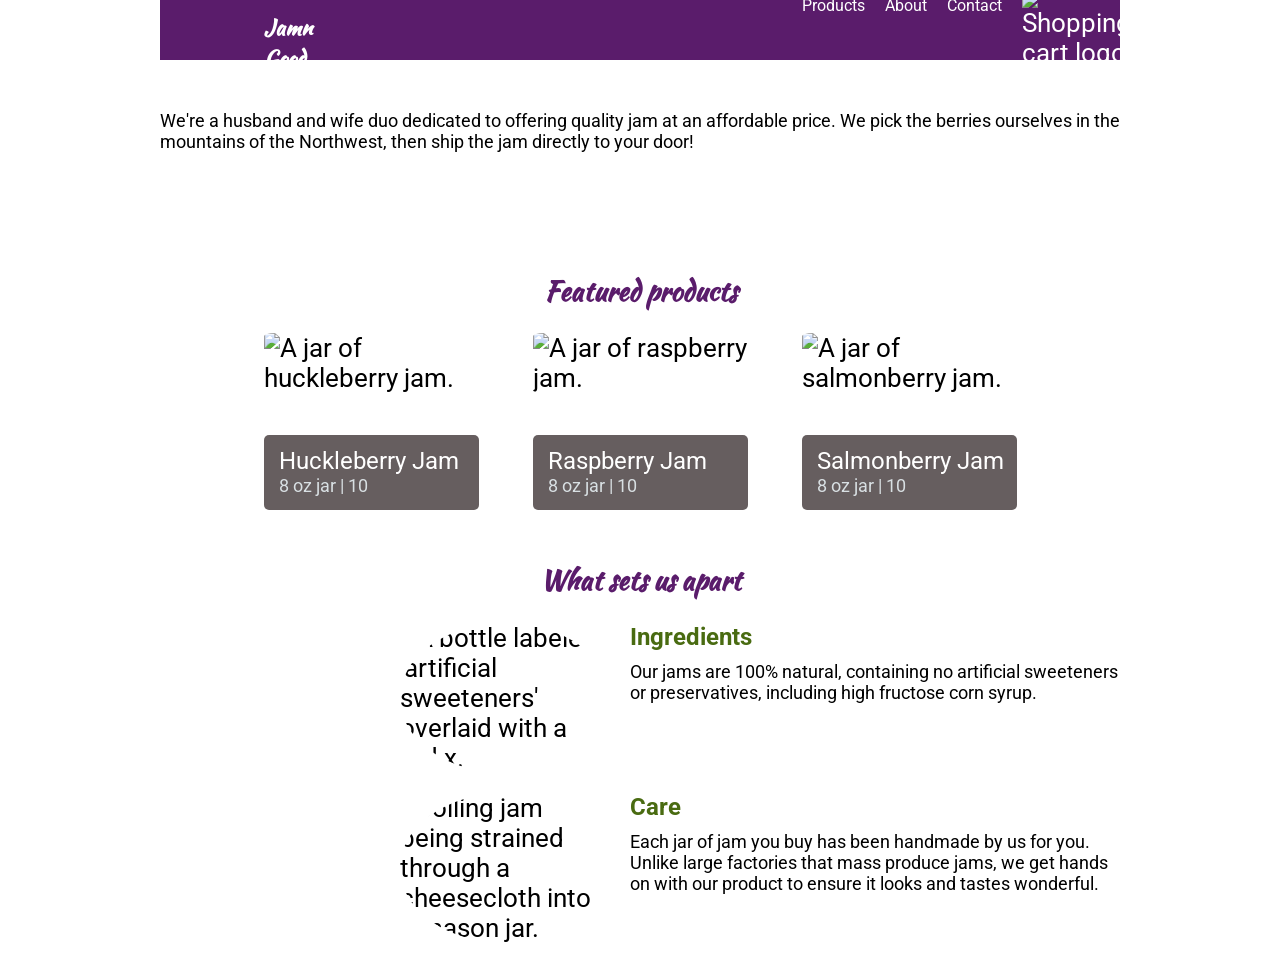
==== index.html @ 5d843f09 "Remove mobile styling and update code" ====
<!DOCTYPE html>
<html lang="en">
  <head>
    <meta charset="UTF-8" />
    <link href="styles.css" type="text/css" rel="stylesheet" />
    <meta name="viewport" content="width=device-width, initial-scale=1.0" />
    <meta http-equiv="X-UA-Compatible" content="ie=edge" />

    <title>Home // Jamn Good Jelly!</title>
  </head>

  <body>
    <header id="site-masthead">
      <a href="index.html">
        <img
          src="./images/logo_header_white.png"
          alt="A jar of jam labeled 'Jamn Good Jelly'"
          name="logo"
          class="nav-logo"
      /></a>
      <h1><a href="index.html">Jamn Good Jelly</a></h1>
      <nav id="nav-main">
        <a href="product-list.html">Products</a>
        <a href="about.html">About</a>
        <a href="#">Contact</a>
        <div class="shopping-cart">
          <img
            src="./images/shopping_cart_white.png"
            alt="Shopping cart logo"
            class="shopping-cart-logo"
          />
          <span class="badge">1</span>
        </div>
      </nav>
    </header>
    <main id="home-container">
      <section id="company-overview">
        <p>We're a husband and wife duo dedicated to offering quality jam at an affordable price. We pick the berries ourselves in the mountains of the Northwest, then ship the jam directly to your door!</p>
      </section>
      <section id="products">
        <h2 class="home-page-header tagline">
          Featured products
        </h2>
        <ul class="featured-products">
          <li>
            <img
              src="https://placehold.co/215x130"
              alt="A jar of huckleberry jam."
            />
            <div class="black-background">
              <p class="featured-product-name">Huckleberry Jam</p>
              <p class="featured-product-price">8 oz jar | 10</p>
            </div>
          </li>
          <li>
            <img
              src="https://placehold.co/215x130"
              alt="A jar of raspberry jam."
            />
            <div class="black-background">
              <p class="featured-product-name">Raspberry Jam</p>
              <p class="featured-product-price">8 oz jar | 10</p>
            </div>
          </li>
          <li>
            <img
              src="https://placehold.co/215x130"
              alt="A jar of salmonberry jam."
            />
            <div class="black-background">
              <p class="featured-product-name">Salmonberry Jam</p>
              <p class="featured-product-price">8 oz jar | 10</p>
            </div>
          </li>
        </ul>
      </section>
      <section id="company-details">
        <h2 class="home-page-header">What sets us apart</h2>
        <ul class="company-values">
          <li>
            <img
              src="https://placehold.co/130x130.png"
              alt="A bottle labeled 'artificial sweeteners' overlaid with a red x."/>
            <div class="company-value-text">
              <h3>Ingredients</h3>
              <p>
                Our jams are 100% natural, containing no artificial sweeteners or
                preservatives, including high fructose corn syrup.
              </p>
            </div>
          </li>
          <li>
            <img
              src="https://placehold.co/130x130.png"
              alt="Boiling jam being strained through a cheesecloth into a mason jar."
              />
            <div class="company-value-text">
              <h3>Care</h3>
              <p>
                Each jar of jam you buy has been handmade by us for you. Unlike
                large factories that mass produce jams, we get hands on with our
                product to ensure it looks and tastes wonderful.
              </p>
            </div>
          </li>
        </ul>
      </section>
    </main>
  </body>
</html>
---- styles.css ----
@import url("https://fonts.googleapis.com/css2?family=Kaushan+Script&family=Roboto:wght@400;700&display=swap");

a {
  text-decoration: none;
}

#about-container {
  display: flex;
  margin-top: 80px;
  margin-left: 40px;
}

#about-description p {
  width: 490px;
  margin-top: 10px;
}

.about-header {
  font-size: 2.125rem;
  margin: 0px;
}

#about-image img {
  margin-right: 30px;
  border-radius: 50%;
}

.adj-btn {
  font-size: 1.075rem;
  width: 30px;
  height: 37px;
  background-color: #9e42b8;
  color: #ffffff;
  padding: 0px;
  border-style: none;
  margin: 10px 0px 0px 0px;
}

.badge {
  font-size: 0.875rem;
  font-family: "Roboto", sans-serif;
  color: #403637;
  padding: 3px 8px 3px 8px; /* Set padding to 3px once the number is >= 10 */
  background-color: #8cb842;
  border-radius: 50%;
  position: absolute;
  text-align: center;
  left: 15px;
  top: 20px;
  visibility: hidden;
}

.black-background {
  background-color: #403637;
  width: 215px;
  height: 75px;
  opacity: 0.8;
  position: absolute;
  top: 102px;
  border-radius: 5px;
}

body {
  font-size: 1.6rem;
  font-family: "Roboto", sans-serif;
  width: 960px;
  margin: auto;
}

.cart-dec-btn {
  right: 38px;
  width: 10px;
  margin-right: 5px;
}

.cart-header {
  border-bottom: 2px solid #b0b0b9;
  border-top: 2px solid #b0b0b9;
  width: 190px;
  color: #5a1c6b;
  margin: auto;
  text-align: center;
}

.cart-inc-btn {
  right: 16px;
}

.cart-item-list ul {
  display: flex;
  flex-direction: column;
  height: 369px;
  overflow: scroll;
  overflow-x: hidden;
}

.cart-item-list li {
  position: relative;
  margin-top: 10px;
  margin-bottom: 10px;
  width: 180px;
  padding-left: 15px;
  padding-right: 15px;
}

.cart-item-list li:nth-child(even) {
  background-color: #e5e5e8;
  padding-bottom: 10px;
  margin-bottom: 0px;
}

.cart-item-list li p {
  margin: auto;
  display: inline-block;
}

.cart-quantity-btn {
  color: #ffffff;
  background-color: #9e42b8;
  border-radius: 50%;
  position: absolute;
  text-align: center;
  top: 78px;
  padding: 0.25px 4px 0.25px 4px;
}

.cart-summary {
  margin-top: 10px;
  margin-bottom: 20px;
  text-align: center;
}

.checkout-btn {
  font-family: "Roboto", sans-serif;
  font-size: 1.15rem;
  color: #ffffff;
  background-color: #8cb842;
  border-style: none;
  border-radius: 5px;
  padding: 10px 12px 10px 12px;
  margin-top: 10px;
}

#company-overview {
  margin-top: 50px;
}

.company-values {
  margin-left: 240px;
}

.company-values img {
  border-radius: 50%;
}

.company-values li {
  display: flex;
  margin-bottom: 20px;
}

.company-value-text {
  display: flex;
  flex-direction: column;
  margin-left: 20px;
}

.company-value-text p {
  margin: 10px 0px 0px 0px;
  width: 490px;
}

.dec {
  border-top-left-radius: 5px;
  border-bottom-left-radius: 5px;
  margin-left: 10px;
}

.delete-btn {
  color: #ffffff;
  padding: 1px 6px 1px 6px;
  background-color: #9e42b8;
  border-radius: 50%;
  position: absolute;
  height: 21px;
  text-align: center;
  vertical-align: middle;
  right: 8px;
  top: 8px;
}

.featured-products {
  display: flex;
  flex-direction: row;
  justify-content: center;
  height: 8rem;
  width: auto;
  margin: auto;
  margin-bottom: 100px;
  
}

.featured-product-name {
  font-size: 1.5rem;
  color: #ffffff;
  margin: 0px;
  margin-left: 15px;
  margin-top: 12px;
}

.featured-product-price {
  font-size: 1.125rem;
  color: #cfd8dc;
  margin: 0px;
  margin-left: 15px;
}

.featured-products img {
  border-radius: 5%;
}

.featured-products li {
  position: relative;
  width: 215px;
  margin-left: .25rem;
  margin-right: .25rem;
}

.featured-products li:nth-child(2) {
  margin-right: 50px;
  margin-left: 50px;
}

html {
  font-size: 100%;
}

h1 {
  font-size: 1.3125rem;
  font-family: "Kaushan Script", cursive;
  height: 1.625rem;
  vertical-align: middle;
  margin: 0px;
  margin-right: 490px;
  margin-bottom: 10px;
}

h1 a {
  color: #ffffff;
}

h2 {
  font-size: 1.68rem;
  color: #496b11;
}

h2.home-page-header {
  font-size: 1.6875rem;
  color: #5a1c6b;
  text-align: center;
  font-family: "Kaushan Script", cursive;
}

h2.home-page-header.tagline {
  margin-top: 120px;
  font-family: "Kaushan Script", cursive;
}

h3 {
  font-size: 1.5rem;
  color: #496b11;
  margin: 0px;
}

header {
  height: 60px;
}

.hidden {
  display: none;
}

img {
  max-width: 100%;
}

.inc {
  border-top-right-radius: 5px;
  border-bottom-right-radius: 5px;
}

.item-details {
  display: flex;
  flex-direction: column;
  margin-left: 10px;
}

.item-price-div {
  display: inline-block;
}

.item-container {
  display: flex;
  margin-top: 10px;
}

.mobile-menu-btn {
  display: none;
}

.nav-logo {
  margin-top: 5px;
  margin-right: 10px;
  margin-left: 10px;
  max-height: 55px;
}

#nav-main {
  display: flex;
  margin: 0px;
  padding: 0px;
}

#nav-main a {
  font-size: 0.975rem;
  color: #ffffff;
  margin-right: 20px;
  width: auto;
  text-align: center;
  padding-top: 5px;
}

p {
  font-size: 1.125rem;
}

.paypal-btn {
  width: 155px;
}

.product-details-container {
  display: flex;
}

.product-name {
  font-size: 1.125rem;
  margin: 0px;
}

#product-page-cart-btn {
  font-size: 1.06rem;
  width: 156px;
  height: 50px;
  background-color: #9e42b8;
  color: #ffffff;
  padding: 12px 0px 12px 0px;
  border-style: none;
  border-radius: 5px;
  margin: 15px 0px 0px 10px;
}

#product-page-container {
  display: flex;
  margin-top: 80px;
}

.product-page-header {
  margin-top: 0px;
  margin-bottom: 0px;
}

#product-page-image {
  margin-right: 30px;
}

#product-page-quantity {
  display: flex;
}

#product-page-size {
  display: flex;
}

.product-price {
  font-size: 1.125rem;
  margin: 0px;
  text-align: right;
  position: absolute;
  right: 0px;
}

#product-quantity-input {
  font-family: "Roboto", sans-serif;
  font-size: 0.875rem;
  background-color: #b1c0c4;
  border-style: none;
  border-color: #f3f3f3;
  width: 50px;
  height: 17px;
  padding: 10px 0px 10px 0px;
  margin: 10px 0px 0px 0px;
  color: #40494c;
  text-align: center;
}

#product-size-list {
  font-family: "Roboto", sans-serif;
  font-size: 0.875rem;
  background-color: #b1c0c4;
  border-radius: 5px;
  border-color: #f3f3f3;
  width: 115px;
  margin: 10px auto 10px 15px;
  color: #40494c;
}

.products-list {
  display: flex;
  flex-wrap: wrap;
}

.products-list li {
  margin-right: 50px;
  position: relative;
}

#products-page {
  margin-top: 80px;
}

#products-page h2 {
  font-size: 2.125rem;
}

.shopping-cart {
  position: relative;
}

.shopping-cart-dropdown {
  position: absolute;
  right: 15px;
  top: 50px;
  width: 210px;
  border-style: solid;
  border-width: 1px;
  border-color: #e5e5e8;
  border-radius: 3px;
  background-color: #fbfbff;
  visibility: hidden;
}

.shopping-cart-dropdown
  p:not(.cart-quantity-btn):not(.delete-btn):not(.cart-header) {
  color: black;
  font-size: 1.15rem;
}

.shopping-cart-logo {
  vertical-align: middle;
  width: 25px;
}

#site-masthead {
  background-color: #5a1c6b;
  color: #ffffff;
  display: flex;
  align-items: center;
  position: sticky;
  top: 0;
}

.total-price {
  display: flex;
  margin-top: 13px;
}

.total-price p:first-child {
  font-weight: bold;
}

.total-price p {
  margin: 0px auto 0px auto;
}

.triangle-up {
  position: absolute;
  top: 42px;
  right: 15px;
  width: 0;
  height: 0;
  border-left: 13px solid transparent;
  border-right: 13px solid transparent;
  border-bottom: 9px solid #ffffff;
  z-index: 3;
  visibility: hidden;
}

ul {
  list-style: none;
  padding: 0px;
  margin: 0px;
}

/* Custom scroll bar */
/* width */
::-webkit-scrollbar {
  width: 5px;
}

/* Track */
::-webkit-scrollbar-track {
  background: #f1f1f1;
}

/* Handle */
::-webkit-scrollbar-thumb {
  background: #888;
}

/* Handle on hover */
::-webkit-scrollbar-thumb:hover {
  background: #555;
}
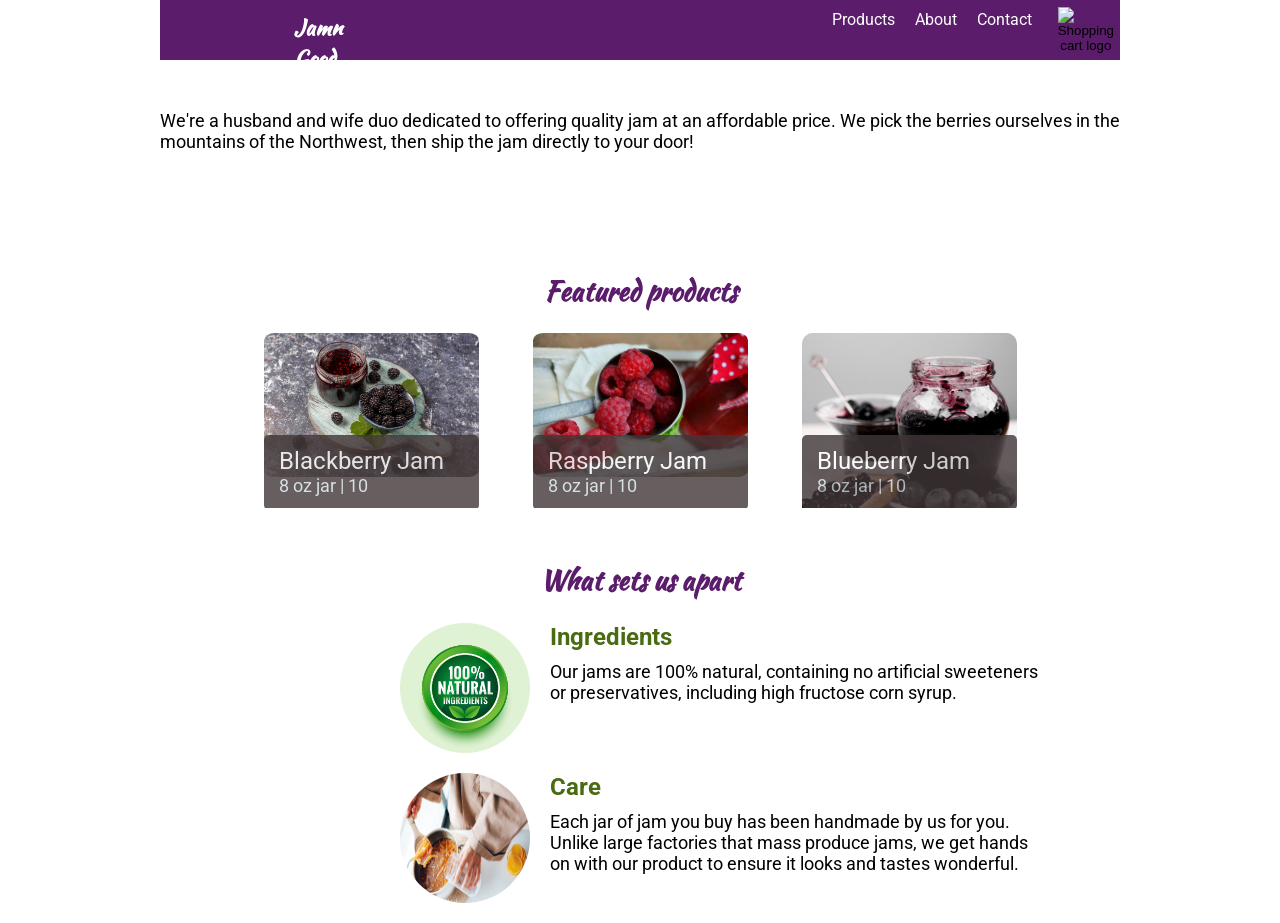
==== commit 20dba220: "Continue working on responsive design" ====
--- a/index.html
+++ b/index.html
@@ -22,15 +22,15 @@
       <nav id="nav-main">
         <a href="product-list.html">Products</a>
         <a href="about.html">About</a>
-        <a href="#">Contact</a>
-        <div class="shopping-cart">
+        <a href="contact.html">Contact</a>
+        <button id="shopping-cart-button" aria-label="View shopping cart contents">
           <img
             src="./images/shopping_cart_white.png"
             alt="Shopping cart logo"
             class="shopping-cart-logo"
           />
-          <span class="badge">1</span>
-        </div>
+        </button>
+        <span class="badge">1</span>
       </nav>
     </header>
     <main id="home-container">
@@ -44,18 +44,20 @@
         <ul class="featured-products">
           <li>
             <img
-              src="https://placehold.co/215x130"
-              alt="A jar of huckleberry jam."
+              src="images/blackberry.jpg"
+              alt="A jar of blackberry jam."
+              class="featured-product-image"
             />
             <div class="black-background">
-              <p class="featured-product-name">Huckleberry Jam</p>
+              <p class="featured-product-name">Blackberry Jam</p>
               <p class="featured-product-price">8 oz jar | 10</p>
             </div>
           </li>
           <li>
             <img
-              src="https://placehold.co/215x130"
+              src="images/raspberry.jpg"
               alt="A jar of raspberry jam."
+              class="featured-product-image"
             />
             <div class="black-background">
               <p class="featured-product-name">Raspberry Jam</p>
@@ -64,11 +66,12 @@
           </li>
           <li>
             <img
-              src="https://placehold.co/215x130"
-              alt="A jar of salmonberry jam."
+              src="images/blueberry.jpg"
+              alt="A jar of blueberry jam."
+              class="featured-product-image"
             />
             <div class="black-background">
-              <p class="featured-product-name">Salmonberry Jam</p>
+              <p class="featured-product-name">Blueberry Jam</p>
               <p class="featured-product-price">8 oz jar | 10</p>
             </div>
           </li>
@@ -79,7 +82,7 @@
         <ul class="company-values">
           <li>
             <img
-              src="https://placehold.co/130x130.png"
+              src="images/ingredients.jpg"
               alt="A bottle labeled 'artificial sweeteners' overlaid with a red x."/>
             <div class="company-value-text">
               <h3>Ingredients</h3>
@@ -91,7 +94,7 @@
           </li>
           <li>
             <img
-              src="https://placehold.co/130x130.png"
+              src="images/care.jpg"
               alt="Boiling jam being strained through a cheesecloth into a mason jar."
               />
             <div class="company-value-text">
--- a/styles.css
+++ b/styles.css
@@ -22,7 +22,8 @@
 
 #about-image img {
   margin-right: 30px;
-  border-radius: 50%;
+  border-radius: 5%;
+  width: 200px;
 }
 
 .adj-btn {
@@ -151,6 +152,8 @@
 
 .company-values img {
   border-radius: 50%;
+  width: 130px;
+  height: 130px;
 }
 
 .company-values li {
@@ -167,6 +170,15 @@
 .company-value-text p {
   margin: 10px 0px 0px 0px;
   width: 490px;
+}
+
+.contact-row {
+  display: flex;
+  justify-content: flex-start;
+}
+
+.contact-row img {
+  margin-right: 10px;
 }
 
 .dec {
@@ -221,6 +233,8 @@
 .featured-products li {
   position: relative;
   width: 215px;
+  overflow: hidden;
+  height: 175px;
   margin-left: .25rem;
   margin-right: .25rem;
 }
@@ -228,6 +242,23 @@
 .featured-products li:nth-child(2) {
   margin-right: 50px;
   margin-left: 50px;
+}
+
+.grid-container {
+  display: grid;
+  grid-template-columns: repeat(4, 1fr);
+  gap: 20px;
+}
+
+.grid-container article {
+  overflow: hidden;
+  height: 280px;
+}
+
+.grid-container img {
+  object-fit: cover;
+  width: 100%;
+  height: 250px;
 }
 
 html {
@@ -335,10 +366,6 @@
 
 .paypal-btn {
   width: 155px;
-}
-
-.product-details-container {
-  display: flex;
 }
 
 .product-name {
@@ -431,8 +458,9 @@
   font-size: 2.125rem;
 }
 
-.shopping-cart {
-  position: relative;
+#shopping-cart-button {
+  background-color: transparent;
+  border-style: none;
 }
 
 .shopping-cart-dropdown {
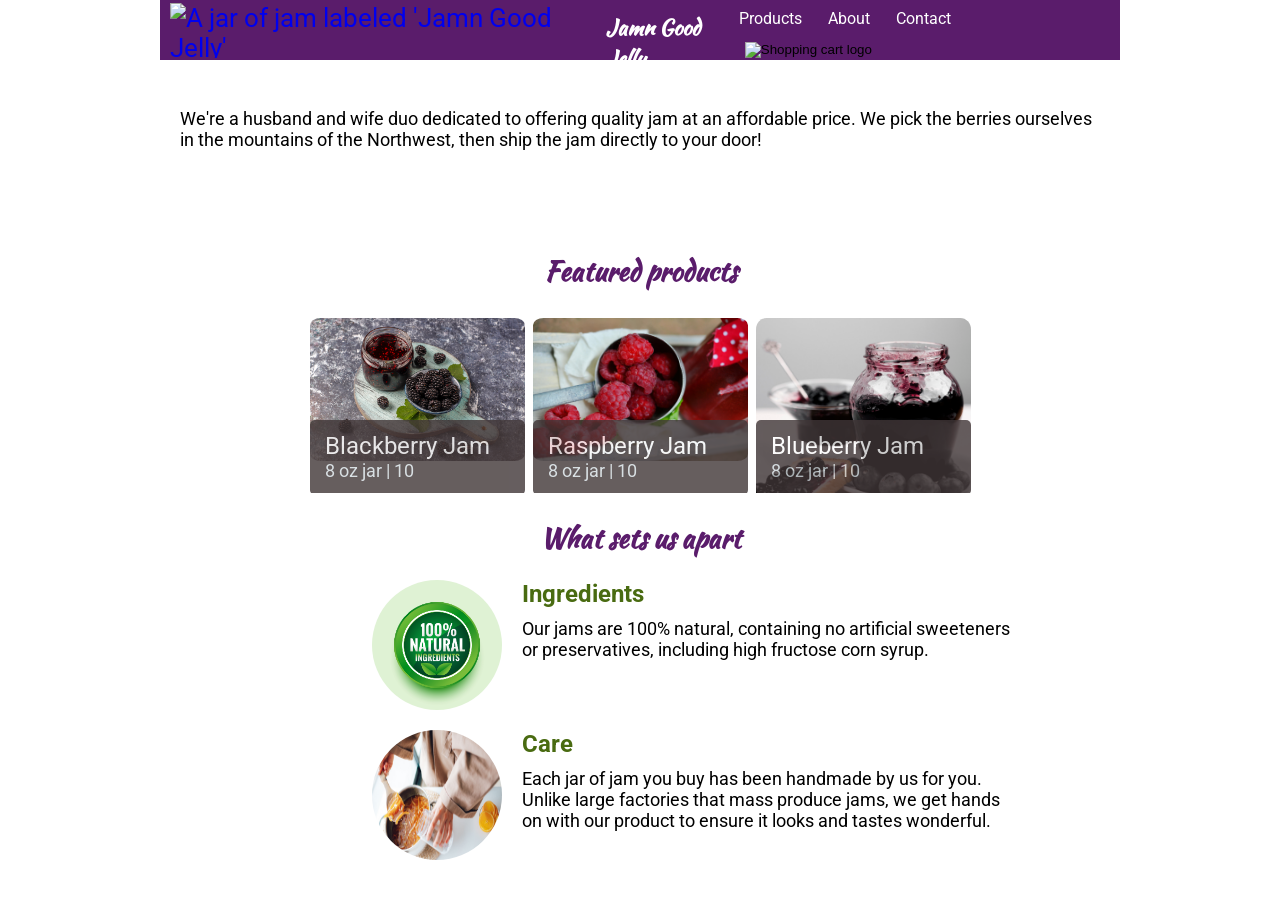
==== commit fd007f5d: "Finish mobile styling" ====
--- a/index.html
+++ b/index.html
@@ -20,17 +20,26 @@
       /></a>
       <h1><a href="index.html">Jamn Good Jelly</a></h1>
       <nav id="nav-main">
-        <a href="product-list.html">Products</a>
-        <a href="about.html">About</a>
-        <a href="contact.html">Contact</a>
-        <button id="shopping-cart-button" aria-label="View shopping cart contents">
+        <button class="mobile-menu-btn" onclick="toggleMenu()">
           <img
-            src="./images/shopping_cart_white.png"
-            alt="Shopping cart logo"
-            class="shopping-cart-logo"
+            src="images/hamburger.svg"
+            alt="Menu button"
+            aria-label="View site menu"
           />
         </button>
-        <span class="badge">1</span>
+        <div id="links">
+          <a href="product-list.html">Products</a>
+          <a href="about.html">About</a>
+          <a href="contact.html">Contact</a>
+          <button id="shopping-cart-button" aria-label="View shopping cart contents">
+            <img
+              src="./images/shopping_cart_white.png"
+              alt="Shopping cart logo"
+              class="shopping-cart-logo"
+            />
+          </button>
+          <span class="badge">1</span>
+        </div>
       </nav>
     </header>
     <main id="home-container">
@@ -111,3 +120,15 @@
     </main>
   </body>
 </html>
+
+<script>
+  function toggleMenu() {
+    const links = document.getElementById("links");
+    let linksStyle = getComputedStyle(links)
+    if (linksStyle.display === "none") {
+      links.style.display = "block";
+    } else {
+      links.style.display = "none";
+    }
+  }
+</script>
--- a/styles.css
+++ b/styles.css
@@ -6,22 +6,23 @@
 
 #about-container {
   display: flex;
-  margin-top: 80px;
-  margin-left: 40px;
+  margin-top: clamp(2rem, 5vw, 5rem);
+  margin-left: 2.5rem;
 }
 
 #about-description p {
-  width: 490px;
-  margin-top: 10px;
+  max-width: 30.625rem;
+  width: 100%;
+  margin-top: 0.625rem;
 }
 
 .about-header {
   font-size: 2.125rem;
-  margin: 0px;
+  margin: 0;
 }
 
 #about-image img {
-  margin-right: 30px;
+  margin-right: 1.875rem;
   border-radius: 5%;
   width: 200px;
 }
@@ -34,7 +35,7 @@
   color: #ffffff;
   padding: 0px;
   border-style: none;
-  margin: 10px 0px 0px 0px;
+  margin: 0.625rem 0 0;
 }
 
 .badge {
@@ -53,7 +54,8 @@
 
 .black-background {
   background-color: #403637;
-  width: 215px;
+  max-width: 13.438rem;
+  width: 100%;
   height: 75px;
   opacity: 0.8;
   position: absolute;
@@ -64,14 +66,15 @@
 body {
   font-size: 1.6rem;
   font-family: "Roboto", sans-serif;
-  width: 960px;
+  max-width: 60rem;
+  width: 100%;
   margin: auto;
 }
 
 .cart-dec-btn {
   right: 38px;
   width: 10px;
-  margin-right: 5px;
+  margin-right: 0.313rem;
 }
 
 .cart-header {
@@ -97,17 +100,18 @@
 
 .cart-item-list li {
   position: relative;
-  margin-top: 10px;
-  margin-bottom: 10px;
-  width: 180px;
-  padding-left: 15px;
-  padding-right: 15px;
+  margin-top: 0.625rem;
+  margin-bottom: 0.625rem;
+  max-width: 11.25rem;
+  width: 100%;
+  padding-left: 0.938rem;
+  padding-right: 0.938rem;
 }
 
 .cart-item-list li:nth-child(even) {
   background-color: #e5e5e8;
-  padding-bottom: 10px;
-  margin-bottom: 0px;
+  padding-bottom: 0.625rem;
+  margin-bottom: 0;
 }
 
 .cart-item-list li p {
@@ -126,8 +130,8 @@
 }
 
 .cart-summary {
-  margin-top: 10px;
-  margin-bottom: 20px;
+  margin-top: 0.625rem;
+  margin-bottom: 1.25rem;
   text-align: center;
 }
 
@@ -139,15 +143,15 @@
   border-style: none;
   border-radius: 5px;
   padding: 10px 12px 10px 12px;
-  margin-top: 10px;
+  margin-top: 0.625rem;
 }
 
 #company-overview {
-  margin-top: 50px;
+  margin-top: 3rem;
 }
 
 .company-values {
-  margin-left: 240px;
+  margin-left: clamp(1rem, 15vw, 15rem);
 }
 
 .company-values img {
@@ -158,18 +162,19 @@
 
 .company-values li {
   display: flex;
-  margin-bottom: 20px;
+  margin-bottom: 1.25rem;
 }
 
 .company-value-text {
   display: flex;
   flex-direction: column;
-  margin-left: 20px;
+  margin-left: 1.25rem;
 }
 
 .company-value-text p {
-  margin: 10px 0px 0px 0px;
-  width: 490px;
+  margin: 0.625rem 0 0;
+  max-width: 30.625rem;
+  width: 100%;
 }
 
 .contact-row {
@@ -178,13 +183,13 @@
 }
 
 .contact-row img {
-  margin-right: 10px;
+  margin-right: 0.625rem;
 }
 
 .dec {
   border-top-left-radius: 5px;
   border-bottom-left-radius: 5px;
-  margin-left: 10px;
+  margin-left: 0.625rem;
 }
 
 .delete-btn {
@@ -207,23 +212,23 @@
   height: 8rem;
   width: auto;
   margin: auto;
-  margin-bottom: 100px;
+  margin-bottom: clamp(2rem, 6vw, 6.25rem);
   
 }
 
 .featured-product-name {
   font-size: 1.5rem;
   color: #ffffff;
-  margin: 0px;
-  margin-left: 15px;
-  margin-top: 12px;
+  margin: 0;
+  margin-left: 0.9375rem;
+  margin-top: 0.75rem;
 }
 
 .featured-product-price {
   font-size: 1.125rem;
   color: #cfd8dc;
-  margin: 0px;
-  margin-left: 15px;
+  margin: 0;
+  margin-left: 0.9375rem;
 }
 
 .featured-products img {
@@ -232,22 +237,18 @@
 
 .featured-products li {
   position: relative;
-  width: 215px;
+  max-width: 13.438rem;
+  width: 100%;
+  height: 175px;
+  margin: .25rem;
   overflow: hidden;
-  height: 175px;
-  margin-left: .25rem;
-  margin-right: .25rem;
-}
-
-.featured-products li:nth-child(2) {
-  margin-right: 50px;
-  margin-left: 50px;
 }
 
 .grid-container {
   display: grid;
   grid-template-columns: repeat(4, 1fr);
-  gap: 20px;
+  gap: 1.25rem;
+  margin-bottom: 1.5rem;
 }
 
 .grid-container article {
@@ -270,9 +271,9 @@
   font-family: "Kaushan Script", cursive;
   height: 1.625rem;
   vertical-align: middle;
-  margin: 0px;
-  margin-right: 490px;
-  margin-bottom: 10px;
+  margin: 0;
+  margin-right: auto;
+  margin-bottom: 0.625rem;
 }
 
 h1 a {
@@ -284,22 +285,22 @@
   color: #496b11;
 }
 
-h2.home-page-header {
+.home-page-header {
   font-size: 1.6875rem;
   color: #5a1c6b;
   text-align: center;
   font-family: "Kaushan Script", cursive;
 }
 
-h2.home-page-header.tagline {
-  margin-top: 120px;
+.home-page-header.tagline {
+  margin-top: clamp(3rem, 8vw, 7.5rem);
   font-family: "Kaushan Script", cursive;
 }
 
 h3 {
   font-size: 1.5rem;
   color: #496b11;
-  margin: 0px;
+  margin: 0;
 }
 
 header {
@@ -322,7 +323,7 @@
 .item-details {
   display: flex;
   flex-direction: column;
-  margin-left: 10px;
+  margin-left: 0.625rem;
 }
 
 .item-price-div {
@@ -331,7 +332,12 @@
 
 .item-container {
   display: flex;
-  margin-top: 10px;
+  margin-top: 0.625rem;
+}
+
+main {
+  margin-right: 1.25rem;
+  margin-left: 1.25rem;
 }
 
 .mobile-menu-btn {
@@ -339,22 +345,22 @@
 }
 
 .nav-logo {
-  margin-top: 5px;
-  margin-right: 10px;
-  margin-left: 10px;
+  margin-top: 0.313rem;
+  margin-right: 0.625rem;
+  margin-left: 0.625rem;
   max-height: 55px;
 }
 
 #nav-main {
   display: flex;
-  margin: 0px;
+  margin: 0;
   padding: 0px;
 }
 
 #nav-main a {
   font-size: 0.975rem;
   color: #ffffff;
-  margin-right: 20px;
+  margin-right: 1.25rem;
   width: auto;
   text-align: center;
   padding-top: 5px;
@@ -370,7 +376,7 @@
 
 .product-name {
   font-size: 1.125rem;
-  margin: 0px;
+  margin: 0;
 }
 
 #product-page-cart-btn {
@@ -382,21 +388,21 @@
   padding: 12px 0px 12px 0px;
   border-style: none;
   border-radius: 5px;
-  margin: 15px 0px 0px 10px;
+  margin: 0.938rem 0 0 0.625rem;
 }
 
 #product-page-container {
   display: flex;
-  margin-top: 80px;
+  margin-top: clamp(2rem, 5vw, 5rem);
 }
 
 .product-page-header {
-  margin-top: 0px;
-  margin-bottom: 0px;
+  margin-top: 0;
+  margin-bottom: 0;
 }
 
 #product-page-image {
-  margin-right: 30px;
+  margin-right: 1.875rem;
 }
 
 #product-page-quantity {
@@ -409,7 +415,7 @@
 
 .product-price {
   font-size: 1.125rem;
-  margin: 0px;
+  margin: 0;
   text-align: right;
   position: absolute;
   right: 0px;
@@ -424,7 +430,7 @@
   width: 50px;
   height: 17px;
   padding: 10px 0px 10px 0px;
-  margin: 10px 0px 0px 0px;
+  margin: 0.625rem 0 0;
   color: #40494c;
   text-align: center;
 }
@@ -436,7 +442,7 @@
   border-radius: 5px;
   border-color: #f3f3f3;
   width: 115px;
-  margin: 10px auto 10px 15px;
+  margin: 0.625rem auto 0.625rem 0.9375rem;
   color: #40494c;
 }
 
@@ -446,12 +452,12 @@
 }
 
 .products-list li {
-  margin-right: 50px;
+  margin-right: clamp(1rem, 3vw, 3rem);
   position: relative;
 }
 
 #products-page {
-  margin-top: 80px;
+  margin-top: clamp(2rem, 5vw, 5rem);
 }
 
 #products-page h2 {
@@ -461,6 +467,7 @@
 #shopping-cart-button {
   background-color: transparent;
   border-style: none;
+  margin-right: 1.25rem;
 }
 
 .shopping-cart-dropdown {
@@ -494,11 +501,12 @@
   align-items: center;
   position: sticky;
   top: 0;
+  z-index: 10;
 }
 
 .total-price {
   display: flex;
-  margin-top: 13px;
+  margin-top: 0.8125rem;
 }
 
 .total-price p:first-child {
@@ -506,7 +514,7 @@
 }
 
 .total-price p {
-  margin: 0px auto 0px auto;
+  margin: 0 auto;
 }
 
 .triangle-up {
@@ -525,7 +533,7 @@
 ul {
   list-style: none;
   padding: 0px;
-  margin: 0px;
+  margin: 0;
 }
 
 /* Custom scroll bar */
@@ -548,3 +556,81 @@
 ::-webkit-scrollbar-thumb:hover {
   background: #555;
 }
+
+/*****************/
+/* Tablet */
+/*****************/
+
+@media screen and (max-width: 768px) {
+
+}
+
+/*****************/
+/* Mobile */
+/*****************/
+
+@media screen and (max-width: 412px) {
+  #about-container {
+    flex-direction: column;
+  }
+
+  .mobile-menu-btn {
+    display: inline;
+    align-self: auto;
+    width: 3.75rem;
+    height: 100%;
+    padding: 0.375rem;
+    background-color: transparent;
+    border-style: none;
+  }
+
+  .mobile-menu-btn:hover {
+    background-color: #322d33;
+  }
+
+  .featured-products {
+    flex-direction: column;
+    height: auto;
+    justify-content: flex-start;
+  }
+
+  #nav-main {
+    height: 100%;
+  }
+
+  .home-page-header {
+    text-align: left;
+  }
+
+  #links {
+    display: none;
+    position: absolute;
+    top: 100%;
+    left: 0;
+    width: 100%;
+    padding: 0.5rem 0;
+    background-color: #322d33;
+    z-index: 1;
+  }
+
+  #links a,
+  #links #shopping-cart-button {
+    display: block;
+    width: 100%;
+    padding: 0.75rem 1rem;
+    text-align: left;
+  }
+
+  #links a:hover,
+  #links #shopping-cart-button:hover {
+    background-color: #5a1c6b;
+  }
+
+  .company-values {
+    margin-left: 0;
+  }
+
+  .grid-container {
+    grid-template-columns: repeat(2, 1fr);
+  }
+}
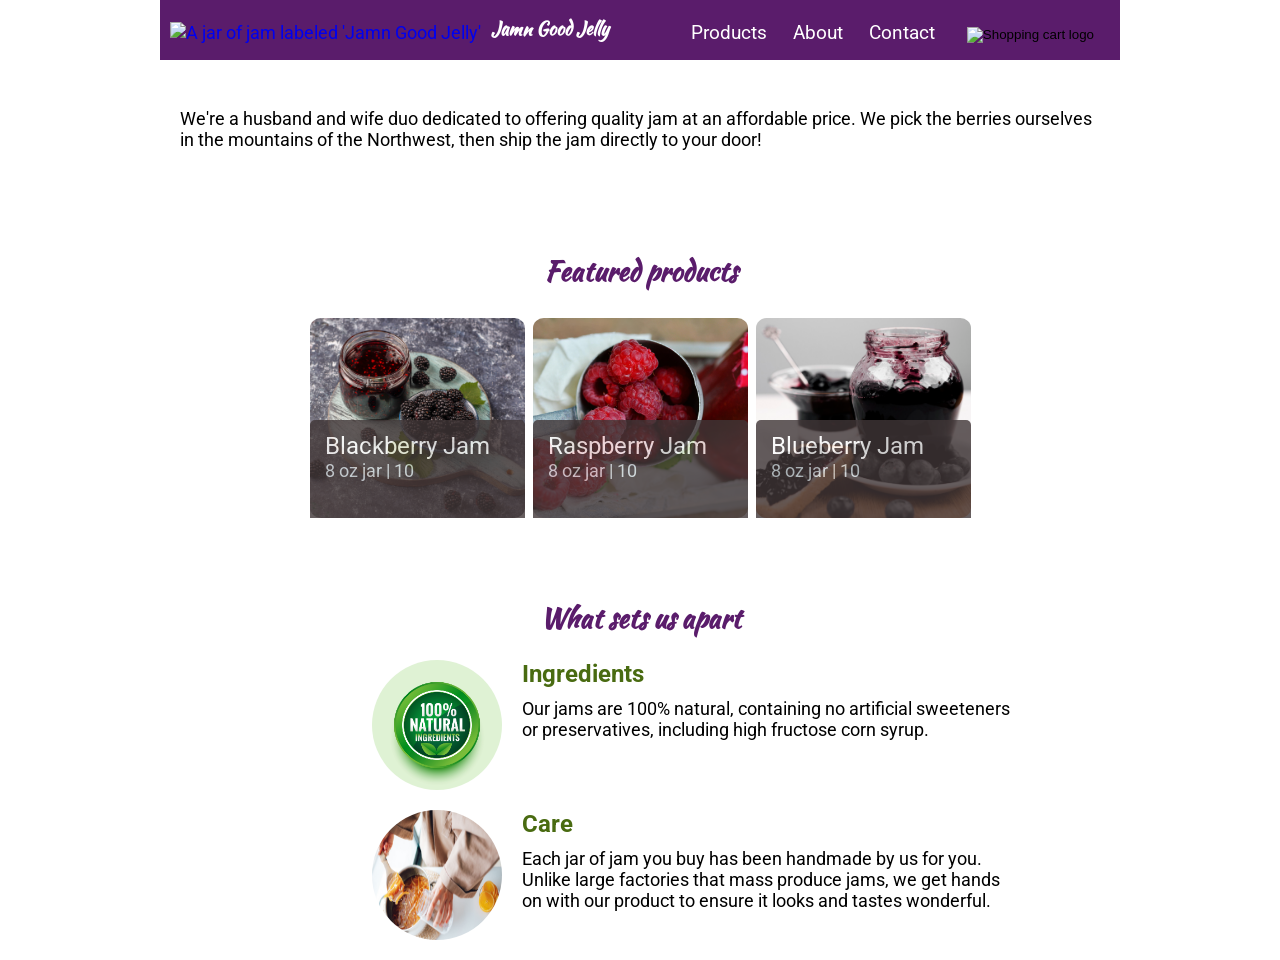
==== commit e89c5732: "Finish responsive styling" ====
--- a/index.html
+++ b/index.html
@@ -20,14 +20,14 @@
       /></a>
       <h1><a href="index.html">Jamn Good Jelly</a></h1>
       <nav id="nav-main">
-        <button class="mobile-menu-btn" onclick="toggleMenu()">
+        <button class="mobile-menu-btn" onclick="toggleMenu()" type="button" aria-expanded="false" aria-controls="links">
           <img
             src="images/hamburger.svg"
             alt="Menu button"
             aria-label="View site menu"
           />
         </button>
-        <div id="links">
+        <div id="links" aria-hidden="false">
           <a href="product-list.html">Products</a>
           <a href="about.html">About</a>
           <a href="contact.html">Contact</a>
@@ -38,7 +38,6 @@
               class="shopping-cart-logo"
             />
           </button>
-          <span class="badge">1</span>
         </div>
       </nav>
     </header>
@@ -124,11 +123,16 @@
 <script>
   function toggleMenu() {
     const links = document.getElementById("links");
+    const button = document.querySelector(".mobile-menu-btn");
     let linksStyle = getComputedStyle(links)
     if (linksStyle.display === "none") {
       links.style.display = "block";
+      links.setAttribute("aria-hidden", "false");
+      button.setAttribute("aria-expanded", "true");
     } else {
       links.style.display = "none";
+      links.setAttribute("aria-hidden", "true");
+      button.setAttribute("aria-expanded", "false");
     }
   }
 </script>
--- a/styles.css
+++ b/styles.css
@@ -2,6 +2,7 @@
 
 a {
   text-decoration: none;
+  font-size: 1.125rem;
 }
 
 #about-container {
@@ -19,6 +20,10 @@
 .about-header {
   font-size: 2.125rem;
   margin: 0;
+}
+
+#about-image {
+  margin-right: 0.5rem;
 }
 
 #about-image img {
@@ -56,7 +61,7 @@
   background-color: #403637;
   max-width: 13.438rem;
   width: 100%;
-  height: 75px;
+  height: 100%;
   opacity: 0.8;
   position: absolute;
   top: 102px;
@@ -177,6 +182,11 @@
   width: 100%;
 }
 
+#contact-container section {
+  margin-top: clamp(1rem, 3vw, 5rem);
+  margin-bottom: clamp(1rem, 3vw, 5rem);
+}
+
 .contact-row {
   display: flex;
   justify-content: flex-start;
@@ -209,7 +219,7 @@
   display: flex;
   flex-direction: row;
   justify-content: center;
-  height: 8rem;
+  height: auto;
   width: auto;
   margin: auto;
   margin-bottom: clamp(2rem, 6vw, 6.25rem);
@@ -233,15 +243,19 @@
 
 .featured-products img {
   border-radius: 5%;
+  display: block;
+  width: 100%;
+  height: 100%;
+  object-fit: cover;
 }
 
 .featured-products li {
   position: relative;
   max-width: 13.438rem;
   width: 100%;
-  height: 175px;
   margin: .25rem;
-  overflow: hidden;
+  overflow: clip;
+  height: 12.5rem;
 }
 
 .grid-container {
@@ -358,7 +372,7 @@
 }
 
 #nav-main a {
-  font-size: 0.975rem;
+  font-size: 1.2rem;
   color: #ffffff;
   margin-right: 1.25rem;
   width: auto;
@@ -562,14 +576,20 @@
 /*****************/
 
 @media screen and (max-width: 768px) {
-
+  #company-details {
+    margin-top: 5rem;
+  }
+
+  .grid-container {
+    grid-template-columns: repeat(3, 1fr);
+  }
 }
 
 /*****************/
 /* Mobile */
 /*****************/
 
-@media screen and (max-width: 412px) {
+@media screen and (max-width: 570px) {
   #about-container {
     flex-direction: column;
   }
@@ -592,6 +612,10 @@
     flex-direction: column;
     height: auto;
     justify-content: flex-start;
+  }
+
+  .featured-products li {
+    height: 10.75rem;
   }
 
   #nav-main {
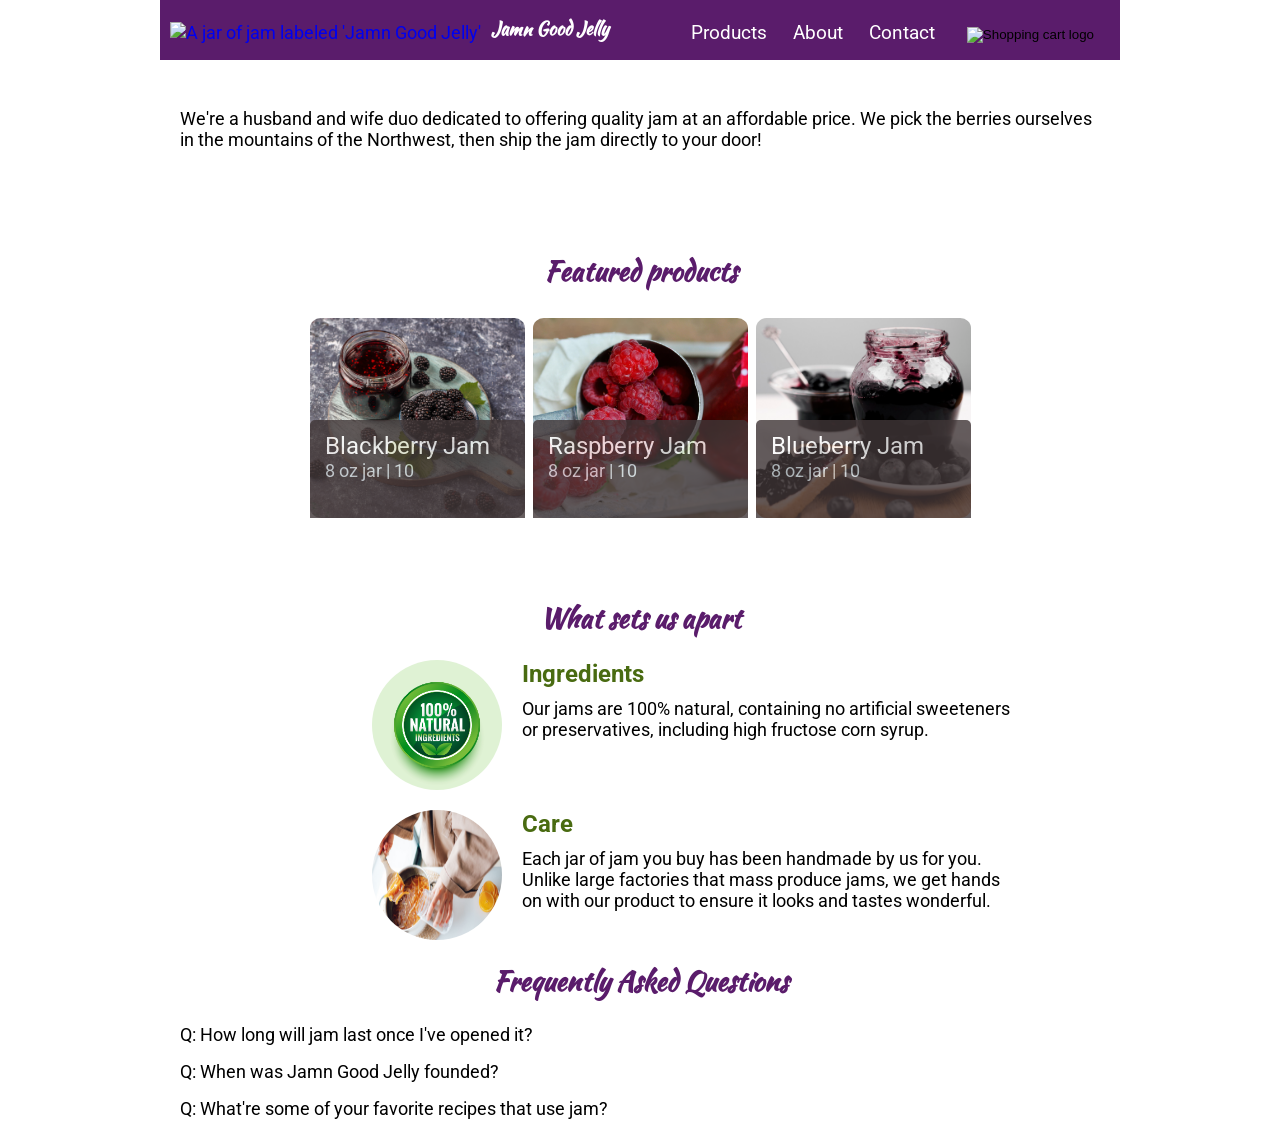
==== commit ab12e658: "Add faq, contact form, and expand image functionality" ====
--- a/index.html
+++ b/index.html
@@ -19,8 +19,8 @@
           class="nav-logo"
       /></a>
       <h1><a href="index.html">Jamn Good Jelly</a></h1>
-      <nav id="nav-main">
-        <button class="mobile-menu-btn" onclick="toggleMenu()" type="button" aria-expanded="false" aria-controls="links">
+      <nav id="nav-main" aria-label="Main navigation">
+        <button class="mobile-menu-btn" onclick="toggleMenu()" type="button" aria-expanded="false" aria-controls="links" aria-label="Open site menu">
           <img
             src="images/hamburger.svg"
             alt="Menu button"
@@ -116,6 +116,14 @@
           </li>
         </ul>
       </section>
+      <section id="faq">
+        <h2 class="home-page-header">Frequently Asked Questions</h2>
+        <ul id="faq-list">
+          <li id="question-one">Q: How long will jam last once I've opened it?</li>
+          <li id="question-two">Q: When was Jamn Good Jelly founded?</li>
+          <li id="question-three">Q: What're some of your favorite recipes that use jam?</li>
+        </ul>
+      </section>
     </main>
   </body>
 </html>
@@ -135,4 +143,31 @@
       button.setAttribute("aria-expanded", "false");
     }
   }
+
+  const list = document.getElementById('faq-list');
+  list.addEventListener('click', (e) => {
+    id = e.target.getAttribute('id');
+    showAnswer(id);
+
+  });
+
+  function showAnswer(id) {
+    try {
+      el = document.getElementById(id);
+      console.log(el);
+      switch (id) {
+        case "question-one":
+          el.textContent = "Q: How long will jam last once I've opened it? A: About 5 days."
+          break;
+        case "question-two":
+          el.textContent = "Q: When was Jamn Good Jelly founded? A: In 2020."
+          break;
+        case "question-three":
+          el.textContent = "Q: What're some of your favorite recipes that use jam? A: Coffee cake and jam tarts!"
+          break;
+      }
+    } catch (error) {
+      console.log(`Couldn't find element with ID of ${id}, error was ${error}`);
+    }
+  }
 </script>
--- a/styles.css
+++ b/styles.css
@@ -354,6 +354,29 @@
   margin-left: 1.25rem;
 }
 
+#submit {
+  background-color: #8cb842;
+  padding-top: 0.4rem;
+  padding-bottom: 0.4rem;
+}
+
+#message-form {
+  display: flex;
+  flex-direction: column;
+  outline: 1px #5a1c6b solid;
+  padding: clamp(1rem, 3vw, 4rem)
+}
+
+#message-form label {
+  font-size: 1.5rem;
+  color: #496b11;
+}
+
+#message-form * {
+  margin-top: 0.4rem;
+  margin-bottom: 0.4rem;
+}
+
 .mobile-menu-btn {
   display: none;
 }
@@ -550,6 +573,12 @@
   margin: 0;
 }
 
+li {
+  font-size: 1.125rem;
+  margin-top: 1rem;
+  margin-bottom: 1rem;
+}
+
 /* Custom scroll bar */
 /* width */
 ::-webkit-scrollbar {
@@ -569,6 +598,46 @@
 /* Handle on hover */
 ::-webkit-scrollbar-thumb:hover {
   background: #555;
+}
+
+.modal {
+     display: none;
+     position: fixed;
+     z-index: 1;
+     padding-top: 100px;
+     left: 0;
+     top: 0;
+     width: 100%;
+     height: 100%;
+     overflow: auto;
+     background-color: rgba(0, 0, 0, 0.9);
+ }
+ .modal-content {
+     margin: auto;
+     display: block;
+     max-width: 90%;
+     max-height: 90%;
+ }
+
+ .close {
+     position: absolute;
+     right: .8rem;
+     padding-right: 5rem;
+     color: #f1f1f1;
+     font-size: 40px;
+     font-weight: bold;
+     transition: 0.3s;
+ }
+
+ .close:hover,
+ .close:focus {
+     color: #bbb;
+     text-decoration: none;
+     cursor: pointer;
+ }
+
+ input:invalid {
+  border: 2px solid red;
 }
 
 /*****************/
